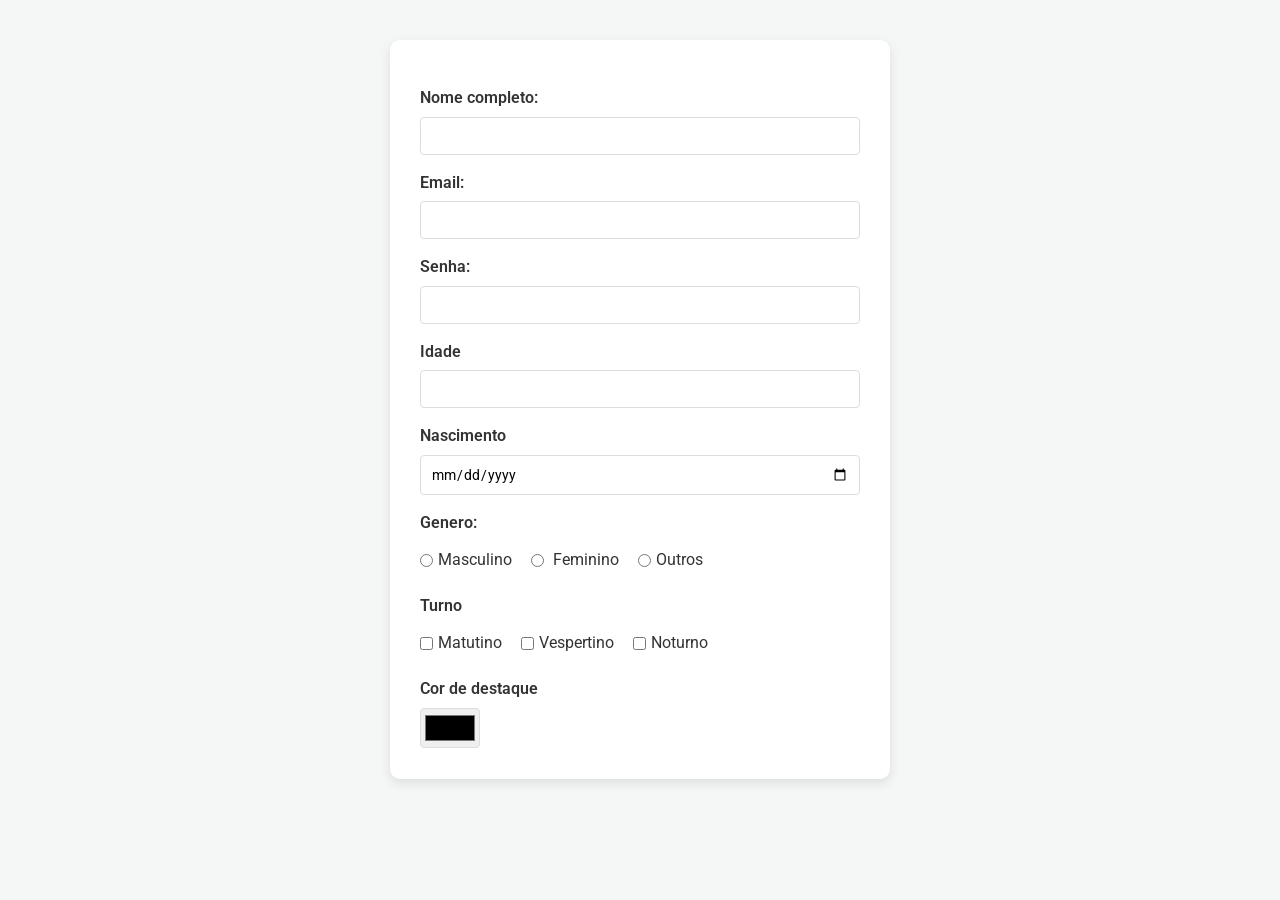
==== atividade01.html @ 1f55b4be "atividade html css concluida" ====
<!DOCTYPE html>
<html lang="en">
<head>
    <meta charset="UTF-8">
    <title>Title</title>
    <link rel="stylesheet" href="atividade01.style.css">
</head>
<body>
    <form>
        <label for="nome" >Nome completo:</label>
        <input type="text" id="nome">

        <label for="email">Email:</label>
        <input type="text" id="email">

        <label for="senha">Senha:</label>
        <input type="password" id="senha">

        <label for="idade">Idade</label>
        <input type="text" id="idade">

        <label for="nascimento">Nascimento</label>
        <input id="nascimento" type="date"/>


        <div>
            <label>Genero:</label>
            <label><input type="radio" name="genero" value="masculino" required>Masculino</label>

            <label><input   type="radio" name="genero" value="feminino"> Feminino</label>

            <label><input type="radio" name="genero" value="outros">Outros</label>
        </div>

        <label>Turno</label>
        <label><input type="checkbox" name="turno" value="matutino">Matutino</label>

        <label><input type="checkbox" name="turno" value="vespertino" >Vespertino</label>

        <label><input type="checkbox" name="turno" value="noturno">Noturno</label>

        <label for="CorFavorita">Cor de destaque</label>
        <input id="corFavorita" type="color"/>

    </form>

</body>
</html>
---- atividade01.style.css ----
@import url('https://fonts.googleapis.com/css2?family=Roboto:ital,wght@0,100..900;1,100..900&display=swap');

:root {
    --primary-color: #4A90E2;
    --bg-color: #F4F7F6;
    --text-color: #333;
    --border-color: #DDD;
}

* {
    margin: 0;
    padding: 0;
    box-sizing: border-box;
}

body {
    font-family: "Roboto", "Segoe UI", SansSerif;
    background-color: var(--bg-color);
    color: var(--text-color);
    line-height: 1.6;
    display: flex;
    justify-content: center;
    padding: 40px 20px;
}



form{
    padding:30px;
    background-color: white;
    border-radius: 10px;
    box-shadow: 0 4px 12px rgba(0, 0, 0, 0.1);
    width: 100%;
    max-width: 500px;
}

label {
    display: block;
    font-weight: 600;
    margin-top: 15px;
    margin-bottom: 6px;
}

input[type="text"],

input[type="password"],
input[type="number"],
input[type="date"] {
    width: 100%;
    padding: 10px;
    border: 1px solid var(--border-color);
    border-radius: 4px;
    font-family: inherit;
    font-size: 14px;
    outline: none;
    transition: border-color 0.2s;
}


input[type="text"]:focus,
input[type="password"]:focus,
input[type="number"]:focus,
input[type="date"]:focus,
input[type="radius"]:focus,
input[type="email"]:focus
{
    border-color: var(--primary-color);
}

form label:has(input[type="radio"]),
label:has(input[type="checkbox"]){

    display: inline-block;
    font-weight: normal;
    margin-right: 15px;
    margin-top:5px;
    cursor: pointer;
}

input[type="radio"],
input[type="checkbox"] {
    margin-right: 5px;
    vertical-align: middle;
}
input[type="color"]{
    display: inline-block;
    width : 60px;
    height: 40px;
    border: 1px solid var(--border-color);
    border-radius: 4px;
    cursor: pointer;
    padding: 2px;

}
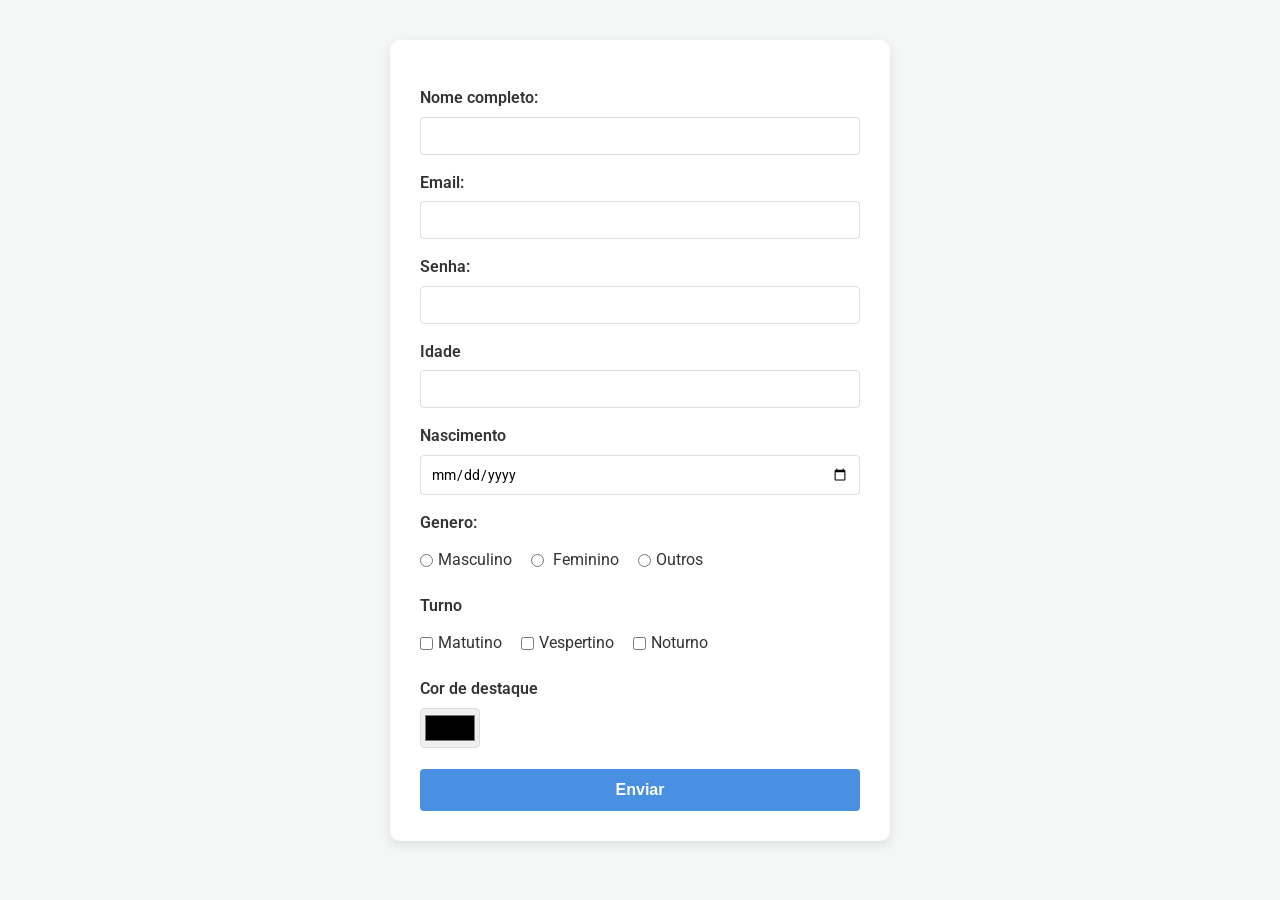
==== commit edf8539d: "cria coloração dinamica -cria o arquivo js -adciona um Event listene para quando o input color for m" ====
--- a/atividade01.html
+++ b/atividade01.html
@@ -1,12 +1,12 @@
 <!DOCTYPE html>
-<html lang="en">
+<html lang="pt-br">
 <head>
     <meta charset="UTF-8">
     <title>Title</title>
     <link rel="stylesheet" href="atividade01.style.css">
 </head>
 <body>
-    <form>
+    <form id="formulario">
         <label for="nome" >Nome completo:</label>
         <input type="text" id="nome">
 
@@ -42,7 +42,13 @@
         <label for="CorFavorita">Cor de destaque</label>
         <input id="corFavorita" type="color"/>
 
+        <button id="btnEnviar" type="submit">Enviar</button>
+
     </form>
+
+
+    <script src="atividade01.html.js"></script>
+
 
 </body>
 </html>
--- a/atividade01.style.css
+++ b/atividade01.style.css
@@ -91,4 +91,42 @@
     cursor: pointer;
     padding: 2px;
 
-}+}
+/*
+button{
+    width: 100%;
+    margin-top: 20px;
+    padding: 12px;
+    border: none;
+    border-radius: 5px;
+    background-color: var(--primary-color);
+    color: white;
+    font-size: 16px;
+    font-weight: bold;
+    cursor: pointer;
+    transition: 0.3s;
+}
+*/
+
+
+button{
+        width: 100%;
+        padding: 12px;
+        margin-top: 20px;
+        background-color: var(--primary-color);
+        color: white;
+        border: none;
+        border-radius: 4px;
+        font-size: 16px;
+        font-weight: 600;
+        cursor: pointer;
+        transition: background-color 0.3s, transform 0.1s;
+    }
+
+button:hover{
+    filter: brightness(0.9);
+}
+
+button:active{
+    transform: scale(0.98);
+}
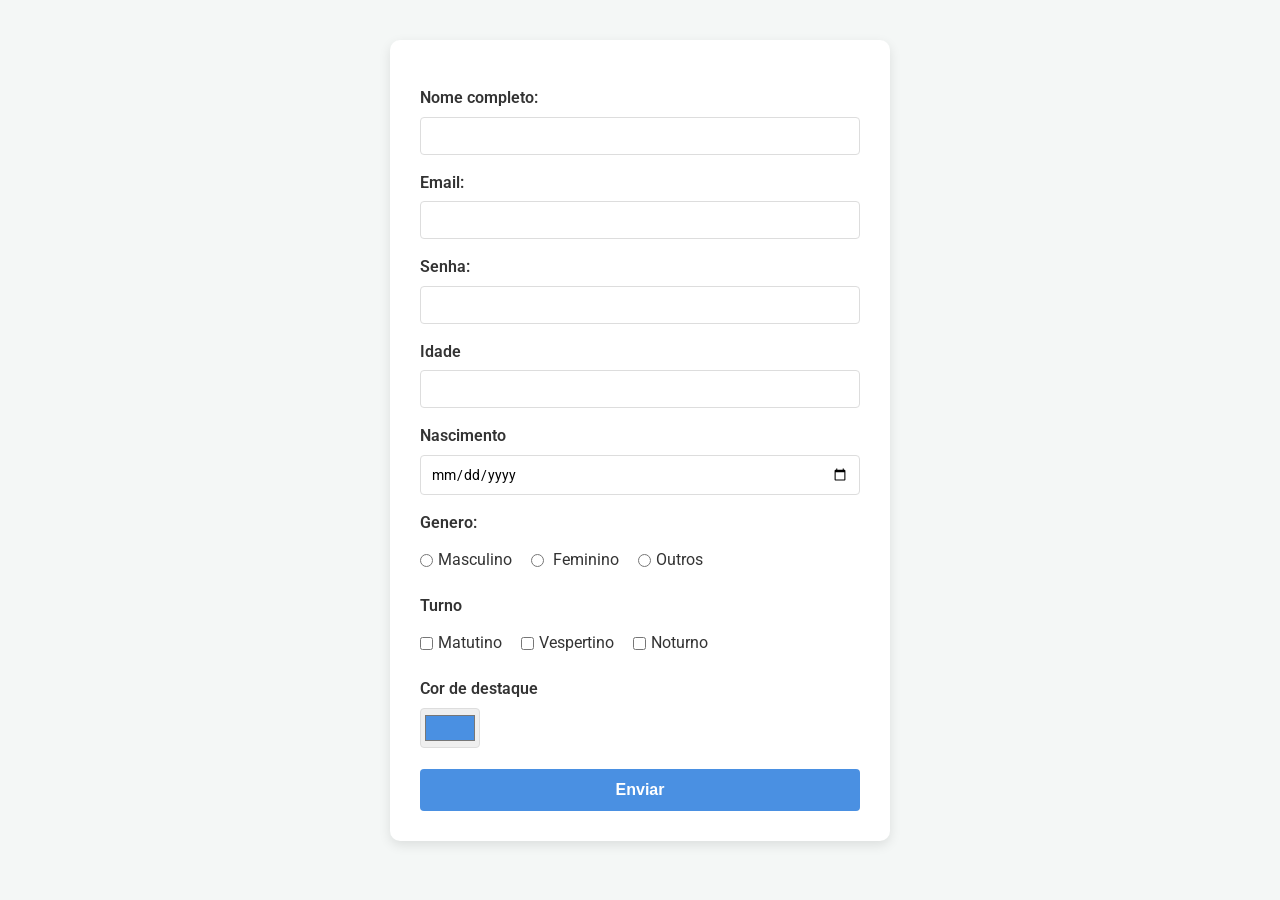
==== commit 66563ebc: "Renomeamos o css" ====
--- a/atividade01.html
+++ b/atividade01.html
@@ -3,7 +3,7 @@
 <head>
     <meta charset="UTF-8">
     <title>Title</title>
-    <link rel="stylesheet" href="atividade01.style.css">
+    <link rel="stylesheet" href="atividade01.html.css">
 </head>
 <body>
     <form id="formulario">
--- a/atividade01.html.css
+++ b/atividade01.html.css
@@ -0,0 +1,132 @@
+@import url('https://fonts.googleapis.com/css2?family=Roboto:ital,wght@0,100..900;1,100..900&display=swap');
+
+:root {
+    --primary-color: #4A90E2;
+    --bg-color: #F4F7F6;
+    --text-color: #333;
+    --border-color: #DDD;
+}
+
+* {
+    margin: 0;
+    padding: 0;
+    box-sizing: border-box;
+}
+
+body {
+    font-family: "Roboto", "Segoe UI", SansSerif;
+    background-color: var(--bg-color);
+    color: var(--text-color);
+    line-height: 1.6;
+    display: flex;
+    justify-content: center;
+    padding: 40px 20px;
+}
+
+
+
+form{
+    padding:30px;
+    background-color: white;
+    border-radius: 10px;
+    box-shadow: 0 4px 12px rgba(0, 0, 0, 0.1);
+    width: 100%;
+    max-width: 500px;
+}
+
+label {
+    display: block;
+    font-weight: 600;
+    margin-top: 15px;
+    margin-bottom: 6px;
+}
+
+input[type="text"],
+
+input[type="password"],
+input[type="number"],
+input[type="date"] {
+    width: 100%;
+    padding: 10px;
+    border: 1px solid var(--border-color);
+    border-radius: 4px;
+    font-family: inherit;
+    font-size: 14px;
+    outline: none;
+    transition: border-color 0.2s;
+}
+
+
+input[type="text"]:focus,
+input[type="password"]:focus,
+input[type="number"]:focus,
+input[type="date"]:focus,
+input[type="radius"]:focus,
+input[type="email"]:focus
+{
+    border-color: var(--primary-color);
+}
+
+form label:has(input[type="radio"]),
+label:has(input[type="checkbox"]){
+
+    display: inline-block;
+    font-weight: normal;
+    margin-right: 15px;
+    margin-top:5px;
+    cursor: pointer;
+}
+
+input[type="radio"],
+input[type="checkbox"] {
+    margin-right: 5px;
+    vertical-align: middle;
+}
+input[type="color"]{
+    display: inline-block;
+    width : 60px;
+    height: 40px;
+    border: 1px solid var(--border-color);
+    border-radius: 4px;
+    cursor: pointer;
+    padding: 2px;
+
+}
+/*
+button{
+    width: 100%;
+    margin-top: 20px;
+    padding: 12px;
+    border: none;
+    border-radius: 5px;
+    background-color: var(--primary-color);
+    color: white;
+    font-size: 16px;
+    font-weight: bold;
+    cursor: pointer;
+    transition: 0.3s;
+}
+*/
+
+
+button{
+        width: 100%;
+        padding: 12px;
+        margin-top: 20px;
+        background-color: var(--primary-color);
+        color: white;
+        border: none;
+        border-radius: 4px;
+        font-size: 16px;
+        font-weight: 600;
+        cursor: pointer;
+        transition: background-color 0.3s, transform 0.1s;
+    }
+
+button:hover{
+    filter: brightness(0.9);
+}
+
+button:active{
+    transform: scale(0.98);
+}
